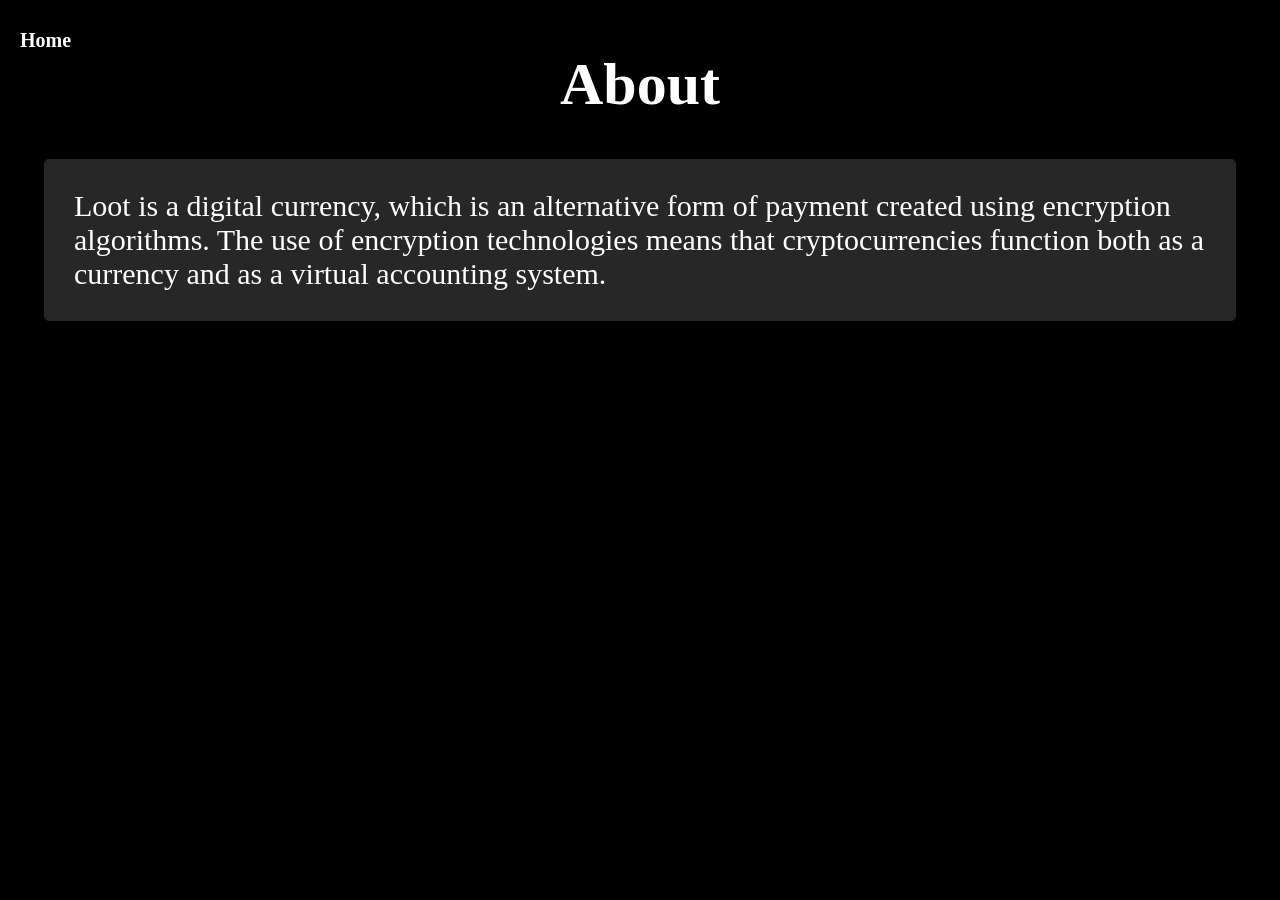
==== about.html @ ad07bde0 "version 1.0.3" ====
<!DOCTYPE html>
<html lang="en">
<head>
    <meta charset="UTF-8">
    <meta name="viewport" content="width=device-width, initial-scale=1.0">
    <title>About</title>
    <link rel="stylesheet" href="./css/about.css">
</head>
<body>
    <nav>
        <a href="./index.html" class="home-link">Home</a>
    </nav>
    <h1>About</h1>
    <div class="text-container">
        <p>
            Loot is a digital currency, which is an alternative form of payment created using encryption algorithms. The use of encryption technologies means that cryptocurrencies function both as a currency and as a virtual accounting system.
        </p>
    </div>
</body>
</html>
---- css/about.css ----
body {
    background-color: black;
    margin: 0;
    overflow-x: hidden;
    display: flex;
    align-items: center;
    justify-content: center;
    color: white;
    flex-direction: column;
    font-family: 'Lato', serif;
    font-size: 30px;
}

nav {
    position: absolute;
    top: 20px;
    left: 20px;
}

.home-link {
    color: white;
    font-size: 20px;
    text-decoration: none;
    font-weight: bold;
}

h1 {
    margin-top: 50px;
}

p {
    font-family: 'Lato', serif;
    color: white;
    margin: 10px;
}

.text-container {
    width: 90%;
    border-radius: 5px;
    background-color: rgb(39, 39, 39);
    padding: 20px;
}
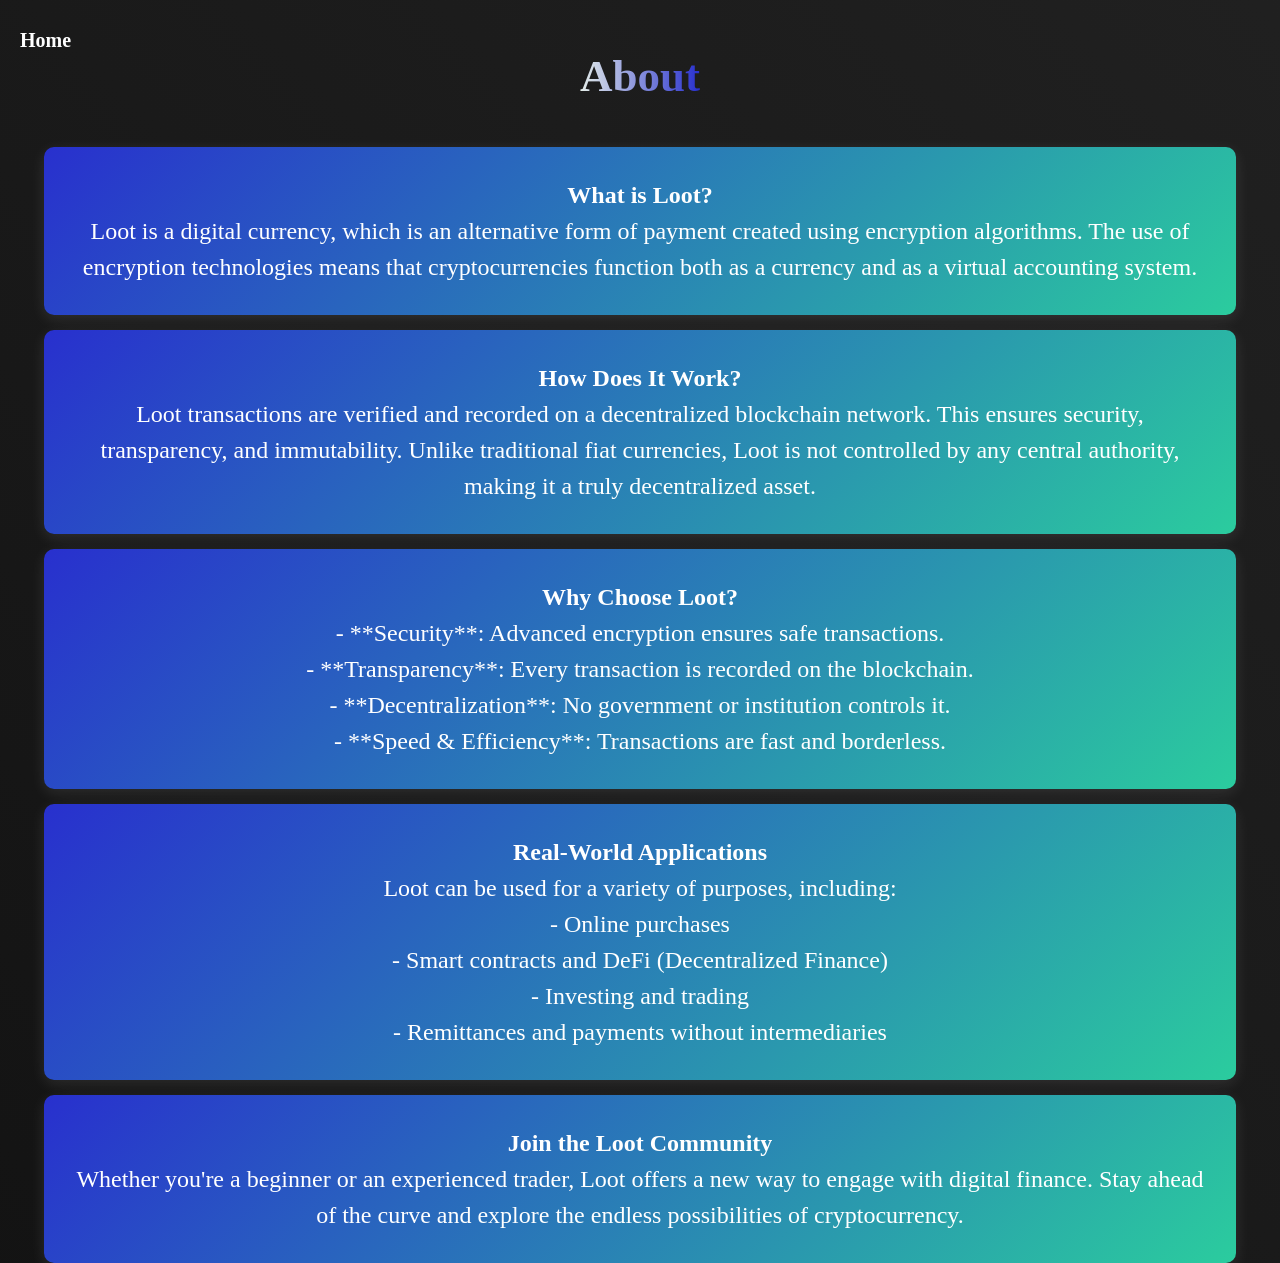
==== commit 883a222c: "version 1.0.4:" ====
--- a/about.html
+++ b/about.html
@@ -13,7 +13,39 @@
     <h1>About</h1>
     <div class="text-container">
         <p>
+            <strong>What is Loot?</strong><br>
             Loot is a digital currency, which is an alternative form of payment created using encryption algorithms. The use of encryption technologies means that cryptocurrencies function both as a currency and as a virtual accounting system.
+        </p>
+    </div>
+    <div class="text-container">
+        <p>
+            <strong>How Does It Work?</strong><br>
+            Loot transactions are verified and recorded on a decentralized blockchain network. This ensures security, transparency, and immutability. Unlike traditional fiat currencies, Loot is not controlled by any central authority, making it a truly decentralized asset.
+        </p>
+    </div>
+    <div class="text-container">
+        <p>
+            <strong>Why Choose Loot?</strong><br>
+            - **Security**: Advanced encryption ensures safe transactions. <br>
+            - **Transparency**: Every transaction is recorded on the blockchain. <br>
+            - **Decentralization**: No government or institution controls it. <br>
+            - **Speed & Efficiency**: Transactions are fast and borderless.
+        </p>
+    </div>
+    <div class="text-container">
+        <p>
+            <strong>Real-World Applications</strong><br>
+            Loot can be used for a variety of purposes, including: <br>
+            - Online purchases <br>
+            - Smart contracts and DeFi (Decentralized Finance) <br>
+            - Investing and trading <br>
+            - Remittances and payments without intermediaries
+        </p>
+    </div>
+    <div class="text-container">
+        <p>
+            <strong>Join the Loot Community</strong><br>
+            Whether you're a beginner or an experienced trader, Loot offers a new way to engage with digital finance. Stay ahead of the curve and explore the endless possibilities of cryptocurrency.
         </p>
     </div>
 </body>
--- a/css/about.css
+++ b/css/about.css
@@ -1,5 +1,6 @@
 body {
-    background-color: black;
+    background: linear-gradient(45deg, #000000, #1a1a1a, #333333);
+    background-size: 400% 400%;
     margin: 0;
     overflow-x: hidden;
     display: flex;
@@ -9,12 +10,51 @@
     flex-direction: column;
     font-family: 'Lato', serif;
     font-size: 30px;
+    animation: fadeIn 1.5s ease-in-out, animateBackground 10s infinite alternate ease-in-out;
+}
+
+/* Animated background */
+@keyframes animateBackground {
+    0% {
+        background-position: 0% 50%;
+    }
+    50% {
+        background-position: 100% 50%;
+    }
+    100% {
+        background-position: 0% 50%;
+    }
+}
+
+/* Smooth fade-in animation */
+@keyframes fadeIn {
+    from {
+        opacity: 0;
+        transform: translateY(-20px);
+    }
+    to {
+        opacity: 1;
+        transform: translateY(0);
+    }
 }
 
 nav {
     position: absolute;
     top: 20px;
     left: 20px;
+    animation: slideInLeft 1s ease-in-out;
+}
+
+/* Slide-in animation for navigation */
+@keyframes slideInLeft {
+    from {
+        opacity: 0;
+        transform: translateX(-50px);
+    }
+    to {
+        opacity: 1;
+        transform: translateX(0);
+    }
 }
 
 .home-link {
@@ -22,21 +62,83 @@
     font-size: 20px;
     text-decoration: none;
     font-weight: bold;
+    transition: color 0.3s ease-in-out, transform 0.3s ease-in-out;
+}
+
+.home-link:hover {
+    color: #f8c202;
+    transform: scale(1.1);
 }
 
 h1 {
     margin-top: 50px;
+    font-size: 45px;
+    animation: fadeIn 1.5s ease-in-out;
+    
+    /* Gradient Text */
+    background: linear-gradient(90deg, #e4ede9, #2830ce, #2bcc9e, #e4ede9);
+    background-size: 300% 300%;
+    -webkit-background-clip: text;
+    -webkit-text-fill-color: transparent;
+     animation: gradientAnimation 6s infinite linear; 
+}
+
+/* Gradient animation effect */
+@keyframes gradientAnimation {
+    0% { background-position: 0% 50%; }
+    50% { background-position: 100% 50%; }
+    100% { background-position: 0% 50%; }
+    
+}
+
+/* Animation for text container */
+.text-container {
+    margin-top: 15px;
+    width: 90%;
+    border-radius: 10px;
+    background: linear-gradient(135deg, #2830ce, #2bcc9e);
+    padding: 20px;
+    box-shadow: 0px 4px 15px rgba(255, 255, 255, 0.1);
+    text-align: center;
+    transform: scale(0.9);
+    animation: popIn 1s ease-in-out forwards;
+}
+
+/* Pop-in animation */
+@keyframes popIn {
+    from {
+        opacity: 0;
+        transform: scale(0.5);
+    }
+    to {
+        opacity: 1;
+        transform: scale(1);
+    }
 }
 
 p {
     font-family: 'Lato', serif;
-    color: white;
     margin: 10px;
+    font-size: 24px;
+    line-height: 1.5;
+    animation: fadeInUp 1.5s ease-in-out;
+
+    /* Gradient Text */
+    background: linear-gradient(90deg, #ffffff, #ffffff, #ffffff , #ffffff);
+    background-size: 300% 300%;
+    -webkit-background-clip: text;
+    -webkit-text-fill-color: transparent;
+    
 }
 
-.text-container {
-    width: 90%;
-    border-radius: 5px;
-    background-color: rgb(39, 39, 39);
-    padding: 20px;
+/* Smooth fade-in-up animation */
+@keyframes fadeInUp {
+    from {
+        opacity: 0;
+        transform: translateY(20px);
+    }
+    to {
+        opacity: 1;
+        transform: translateY(0);
+    }
 }
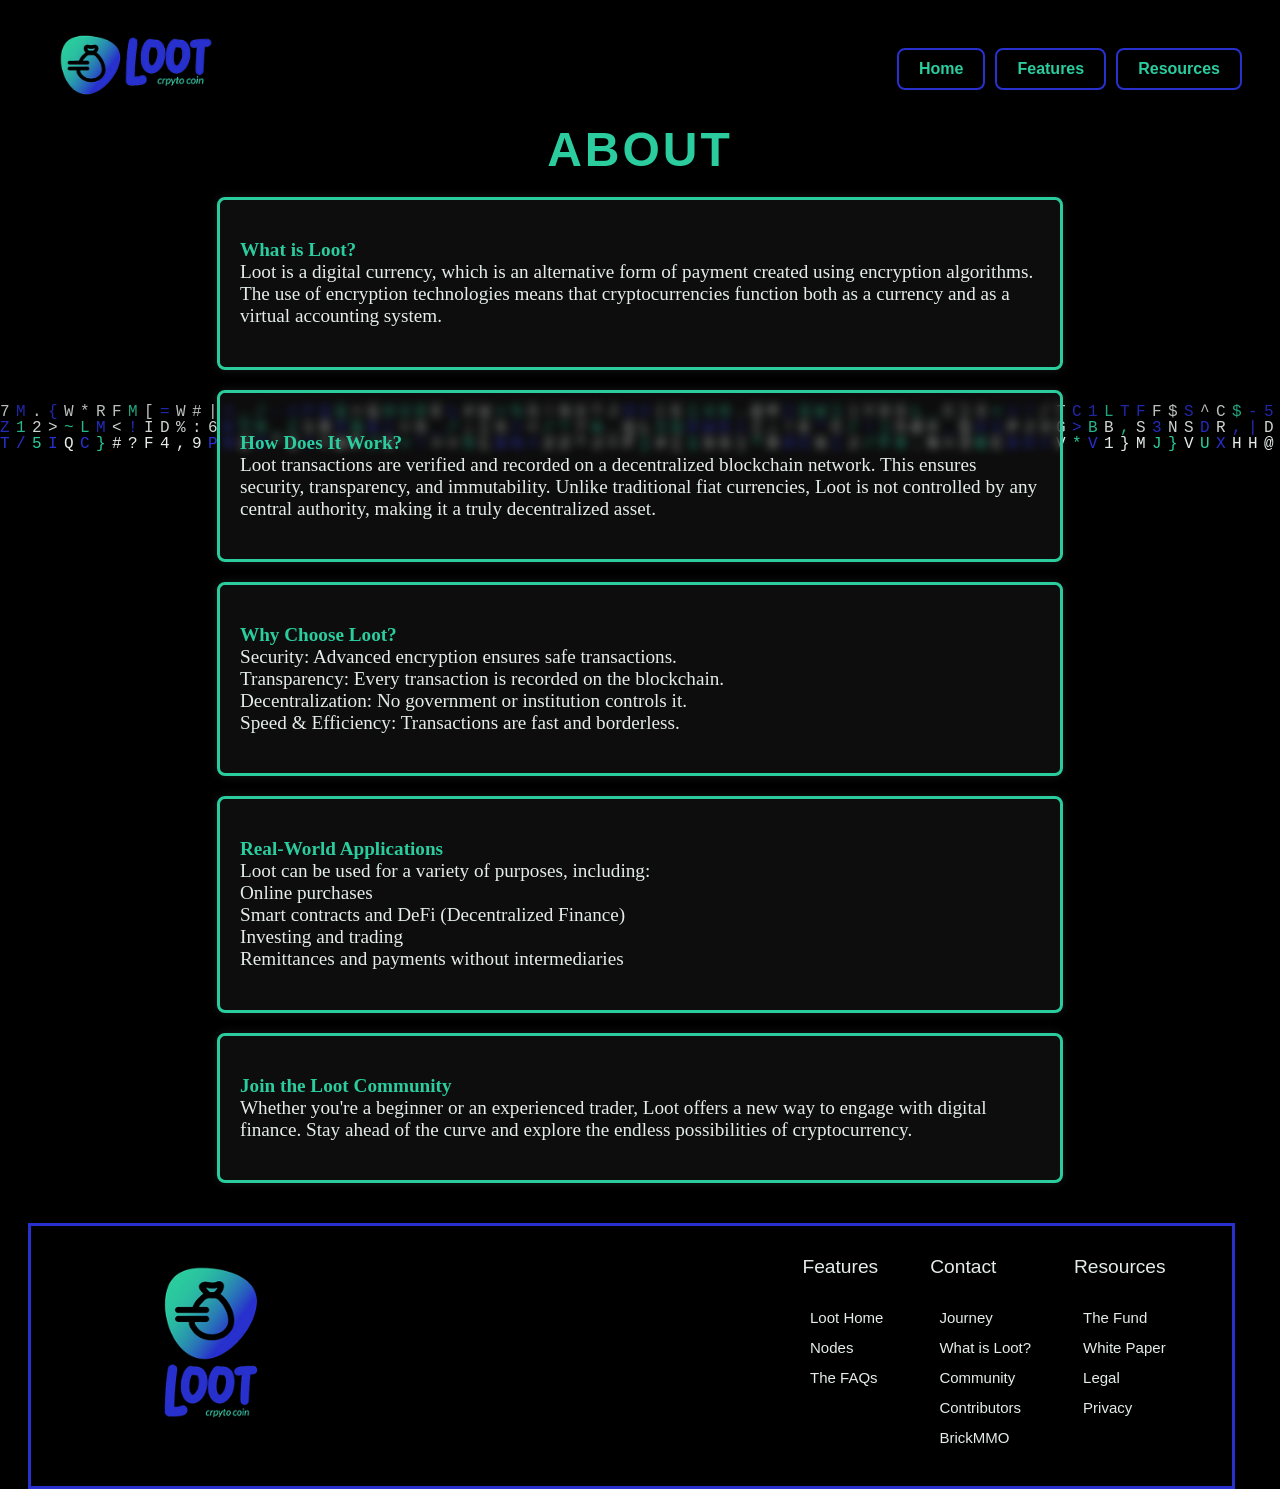
==== commit 9ff1255c: "Finished Features, fixed footer for home" ====
--- a/about.html
+++ b/about.html
@@ -5,10 +5,18 @@
     <meta name="viewport" content="width=device-width, initial-scale=1.0">
     <title>About</title>
     <link rel="stylesheet" href="./css/about.css">
+    <link href="https://fonts.googleapis.com/css2?family=Inter:wght@300;400;600&display=swap" rel="stylesheet">
+<script src="./js/matrix.js"></script>
+
 </head>
-<body>
+<body style="background-color: black;">
+    <canvas id="matrixCanvas"></canvas>
+    
     <nav>
+        <img src="img/Loot_Horizontal_Logo 1.png" class="logo-top">
         <a href="./index.html" class="home-link">Home</a>
+        <a href="./features.html" class="home-link">Features</a>
+        <a href="./resources.html" class="home-link">Resources</a>
     </nav>
     <h1>About</h1>
     <div class="text-container">
@@ -26,20 +34,20 @@
     <div class="text-container">
         <p>
             <strong>Why Choose Loot?</strong><br>
-            - **Security**: Advanced encryption ensures safe transactions. <br>
-            - **Transparency**: Every transaction is recorded on the blockchain. <br>
-            - **Decentralization**: No government or institution controls it. <br>
-            - **Speed & Efficiency**: Transactions are fast and borderless.
+            Security: Advanced encryption ensures safe transactions. <br>
+            Transparency: Every transaction is recorded on the blockchain. <br>
+            Decentralization: No government or institution controls it. <br>
+            Speed & Efficiency: Transactions are fast and borderless.
         </p>
     </div>
     <div class="text-container">
         <p>
             <strong>Real-World Applications</strong><br>
             Loot can be used for a variety of purposes, including: <br>
-            - Online purchases <br>
-            - Smart contracts and DeFi (Decentralized Finance) <br>
-            - Investing and trading <br>
-            - Remittances and payments without intermediaries
+            Online purchases <br>
+            Smart contracts and DeFi (Decentralized Finance) <br>
+            Investing and trading <br>
+            Remittances and payments without intermediaries
         </p>
     </div>
     <div class="text-container">
@@ -49,4 +57,48 @@
         </p>
     </div>
 </body>
+<footer class="footer">
+    <img src="img/Loot_Vertical_Logo__1_-removebg-preview 1.png" class="logo-bottom">
+    
+    
+      <table>
+        <tr>
+          <th><p>Features</p></th>
+          <th><p>Contact</p></th>
+          <th><p>Resources</p></th>
+        </tr>
+        <tr>
+          <td><a href="index.html">Loot Home</a></td>
+          <td><a>Journey</a></td>
+          <td><a>The Fund</a></td>
+         
+        </tr>
+        <tr>
+          <td><a>Nodes</a></td>
+          <td><a href="about.html">What is Loot?</a></td>
+          <td><a>White Paper</a></td>
+        </tr>
+        <tr>
+          <td><a href="FAQ.html">The FAQs</a></td>
+          <td><a>Community</a></td>
+          <td><a>Legal</a></td>
+        </tr>
+        <tr>
+          <td><a></a></td>
+          <td><a href="contributors.html">Contributors</a></td>
+          <td><a>Privacy</a></td>
+        </tr>
+        <tr>
+          <td><a></a></td>
+          <td><a href="https://sandbox.brickmmo.com">BrickMMO</a></td>
+        </tr>
+      </table>
+  
+  
+       
+        
+    
+  
+    </div>
+   </footer>
 </html>
--- a/css/about.css
+++ b/css/about.css
@@ -1,144 +1,196 @@
+html, body {
+    visibility: hidden;
+}
+/* Show the page once styles are loaded */
 body {
-    background: linear-gradient(45deg, #000000, #1a1a1a, #333333);
-    background-size: 400% 400%;
-    margin: 0;
-    overflow-x: hidden;
-    display: flex;
-    align-items: center;
-    justify-content: center;
-    color: white;
-    flex-direction: column;
-    font-family: 'Lato', serif;
-    font-size: 30px;
-    animation: fadeIn 1.5s ease-in-out, animateBackground 10s infinite alternate ease-in-out;
+    visibility: visible;
+    transition: visibility 0s ease-in 0s;
 }
 
-/* Animated background */
-@keyframes animateBackground {
-    0% {
-        background-position: 0% 50%;
-    }
-    50% {
-        background-position: 100% 50%;
-    }
-    100% {
-        background-position: 0% 50%;
-    }
+
+#matrixCanvas {
+        background-color: black;
+        /* background-color: rgba(0,0,0,0); */
+    position: fixed;
+    top: 0;
+    left: 0;
+    width: 100vw;
+    height: 100vh;
+    z-index: -1; 
+    pointer-events: none; 
+}
+.logo-top{
+    position: absolute;
+    width: 180px;
+    top:1%;
+    left:3%;
+    z-index: 2;
 }
 
-/* Smooth fade-in animation */
-@keyframes fadeIn {
-    from {
-        opacity: 0;
-        transform: translateY(-20px);
-    }
-    to {
-        opacity: 1;
-        transform: translateY(0);
-    }
+body {
+    position: relative;
+    z-index: 1; 
+    color: white;
+    font-family: Arial, sans-serif;
+    padding: 20px;
+}
+
+h1 {
+    
+    font-size: 3rem;
+    font-weight: 600;
+    text-transform: uppercase;
+    letter-spacing: 3px;
+    text-align: center;
+    margin-bottom: 20px;
+    color: #2bcc9e; /* Matching the Matrix theme */
+}
+
+.text-container {
+    font-family:'Lato', serif;
+    background: rgba(255, 255, 255, 0.05);
+    padding: 20px;
+    border-radius: 8px;
+    backdrop-filter: blur(5px);
+    box-shadow: 0 0 10px rgba(255, 255, 255, 0.1);
+    margin: 20px auto;
+    max-width: 800px;
+    transition: transform 0.3s ease, box-shadow 0.3s ease;
+    border-style: solid;
+    border-color: #2bcc9e;
+}
+
+.text-container:hover {
+    transform: scale(1.02);
+    box-shadow: 0 0 15px rgba(255, 255, 255);
+}
+
+p {
+    font-size: 1.2rem;
+    font-weight: 300;
+    color: #e4ede9;
+}
+
+strong {
+    font-weight: 600;
+    color: #2bcc9e; 
 }
 
 nav {
-    position: absolute;
-    top: 20px;
-    left: 20px;
-    animation: slideInLeft 1s ease-in-out;
-}
-
-/* Slide-in animation for navigation */
-@keyframes slideInLeft {
-    from {
-        opacity: 0;
-        transform: translateX(-50px);
-    }
-    to {
-        opacity: 1;
-        transform: translateX(0);
-    }
+    display: flex;
+    justify-content: flex-end;
+    
+    
 }
 
 .home-link {
-    color: white;
-    font-size: 20px;
+    margin-right: 10px;
+    font-size: 1rem;
     text-decoration: none;
-    font-weight: bold;
-    transition: color 0.3s ease-in-out, transform 0.3s ease-in-out;
+    font-weight: 600;
+    color: #2bcc9e;
+    padding: 10px 20px;
+    border: 2px solid #2830ce;
+    border-radius: 8px;
+    transition: all 0.3s ease-in-out;
+    display: inline-block;
 }
 
 .home-link:hover {
-    color: #f8c202;
-    transform: scale(1.1);
+    background: #2bcc9e;
+    color: #fff;
+    box-shadow: 0 0 10px rgba(40, 48, 206, 0.6);
+    transform: translateY(-3px);
 }
 
-h1 {
-    margin-top: 50px;
-    font-size: 45px;
-    animation: fadeIn 1.5s ease-in-out;
-    
-    /* Gradient Text */
-    background: linear-gradient(90deg, #e4ede9, #2830ce, #2bcc9e, #e4ede9);
-    background-size: 300% 300%;
-    -webkit-background-clip: text;
-    -webkit-text-fill-color: transparent;
-     animation: gradientAnimation 6s infinite linear; 
+a{
+    flex-shrink: 0;
+    font-size: 15px;
+    margin-top: 20px;
+    color: #e4ede9;
+    text-decoration: none;
+    transition: 1s;
+   
 }
 
-/* Gradient animation effect */
-@keyframes gradientAnimation {
-    0% { background-position: 0% 50%; }
-    50% { background-position: 100% 50%; }
-    100% { background-position: 0% 50%; }
+a:hover{
     
+    transition: 1s;
+    color: #2BCC9E;
 }
 
-/* Animation for text container */
-.text-container {
-    margin-top: 15px;
-    width: 90%;
-    border-radius: 10px;
-    background: linear-gradient(135deg, #2830ce, #2bcc9e);
-    padding: 20px;
-    box-shadow: 0px 4px 15px rgba(255, 255, 255, 0.1);
-    text-align: center;
-    transform: scale(0.9);
-    animation: popIn 1s ease-in-out forwards;
+/* footer */
+
+.footer{
+    
+    position: absolute;
+    top:100%;
+    border-style: solid;
+    height: 260px;
+    width: 95%;
+    color: #2830CE;
 }
 
-/* Pop-in animation */
-@keyframes popIn {
-    from {
-        opacity: 0;
-        transform: scale(0.5);
-    }
-    to {
-        opacity: 1;
-        transform: scale(1);
-    }
+.logo-bottom{
+    top:45%;
+    position: absolute;
+    left:15%;
+    width: 150px;
+    transform: translate(-50%, -50%);
+   
 }
 
-p {
-    font-family: 'Lato', serif;
-    margin: 10px;
-    font-size: 24px;
-    line-height: 1.5;
-    animation: fadeInUp 1.5s ease-in-out;
+/* footer-nav */
 
-    /* Gradient Text */
-    background: linear-gradient(90deg, #ffffff, #ffffff, #ffffff , #ffffff);
-    background-size: 300% 300%;
-    -webkit-background-clip: text;
-    -webkit-text-fill-color: transparent;
-    
+
+
+.footer-nav-title{
+    position: absolute;
+    font-size: 20px;
+    font-weight: 700;
 }
 
-/* Smooth fade-in-up animation */
-@keyframes fadeInUp {
-    from {
-        opacity: 0;
-        transform: translateY(20px);
-    }
-    to {
-        opacity: 1;
-        transform: translateY(0);
-    }
+
+
+.footer a{
+    flex-shrink: 0;
+    font-size: 15px;
+    margin-left: 10%;
+    margin-top: 20px;
+    color: #e4ede9;
+    text-decoration: none;
+    transition: 1s;
+   
 }
+
+.footer a:hover{
+    
+    transition: 1s;
+    color: #2BCC9E;
+}
+
+table{
+    
+    border-spacing: 50px 10px;
+    border-collapse: separate;
+    position: absolute;
+    left:60%;
+   
+}
+
+th,td{
+    text-align: left;
+    white-space: nowrap;
+}
+
+
+/* contributors and Brickmmo project */
+
+.info{
+    position: absolute;
+    display: flex;
+    align-items: center;
+    top:250%;
+    left: 40%;
+    flex-direction: column;
+}
